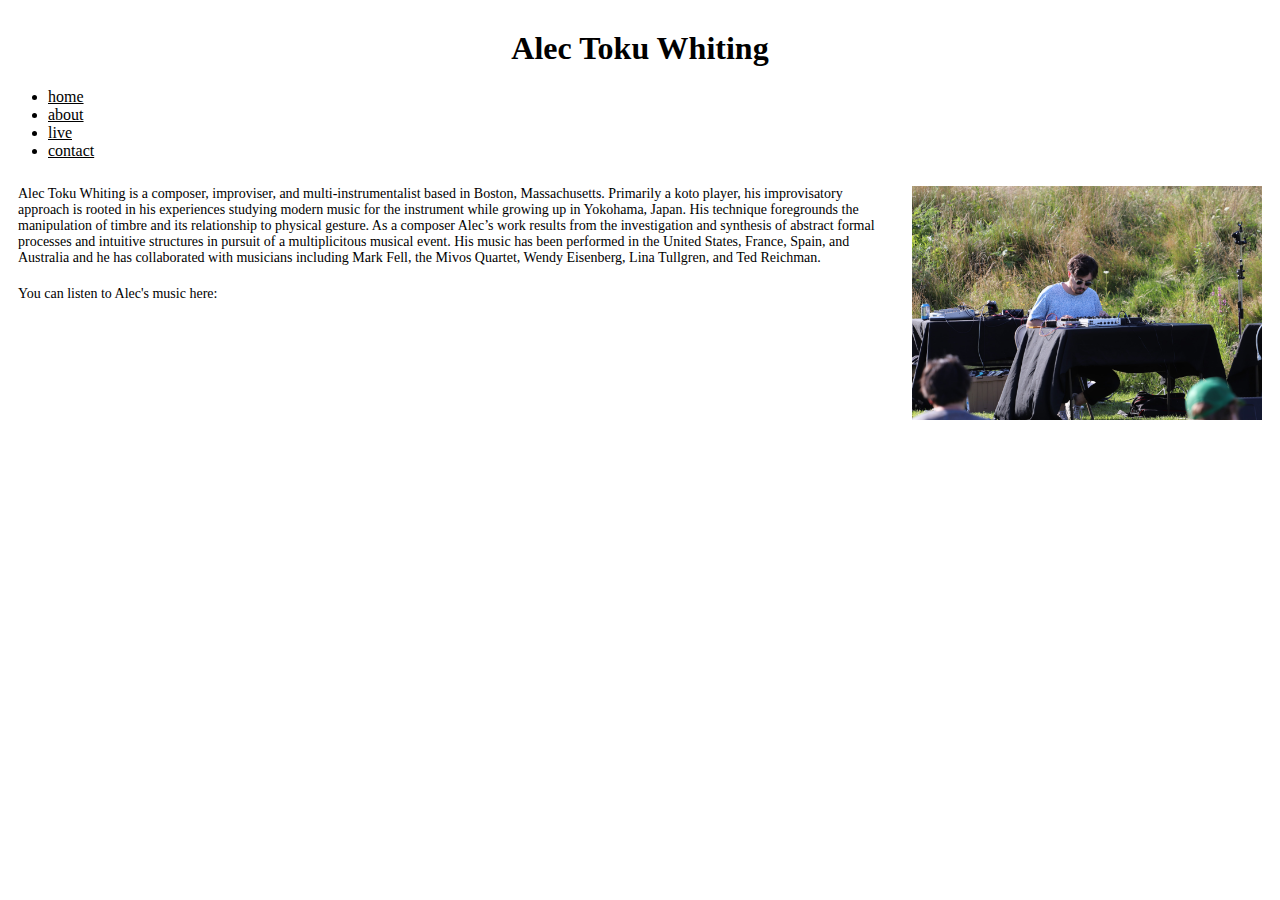
==== about.html @ 817f7ead "adding homepage" ====
<!DOCTYPE html>

<html lang="en">
    <head>
        <link rel="stylesheet" href="https://cdn.jsdelivr.net/npm/bootstrap@4.5.3/dist/css/bootstrap.min.css" integrity="sha384-TX8t27EcRE3e/ihU7zmQxVncDAy5uIKz4rEkgIXeMed4M0jlfIDPvg6uqKI2xXr2" crossorigin="anonymous">
        <script src="https://code.jquery.com/jquery-3.5.1.slim.min.js" integrity="sha384-DfXdz2htPH0lsSSs5nCTpuj/zy4C+OGpamoFVy38MVBnE+IbbVYUew+OrCXaRkfj" crossorigin="anonymous"></script>
        <script src="https://cdn.jsdelivr.net/npm/bootstrap@4.5.3/dist/js/bootstrap.bundle.min.js" integrity="sha384-ho+j7jyWK8fNQe+A12Hb8AhRq26LrZ/JpcUGGOn+Y7RsweNrtN/tE3MoK7ZeZDyx" crossorigin="anonymous"></script>
        <link href="styles.css" rel="stylesheet">
        <title>Alec Toku Whiting - about</title>
    </head>
    <body>

        <h1>Alec Toku Whiting</h1>

        <div>
            <ul class="nav justify-content-center">
                <li class="nav-item">
                    <a class="nav-link" aria-current="page" href="index.html">home</a>
                </li>
                <li class="nav-item">
                    <a class="nav-link disabled" aria-current="page" href="about.html">about</a>
                </li>
                <li class="nav-item">
                    <a class="nav-link" href="live.html">live</a>
                </li>
                <li class="nav-item">
                    <a class="nav-link" href ="contact.html">contact</a>
                </li>
              </ul>
        </div>

        <section class="container">
            <div class="contained">
                <p id="bio">
                    Alec Toku Whiting is a composer, improviser, and multi-instrumentalist based in Boston, Massachusetts. Primarily a koto player, his improvisatory approach is rooted in his experiences studying modern music for the instrument while growing up in Yokohama, Japan. His technique foregrounds the manipulation of timbre and its relationship to physical gesture. As a composer Alec’s work results from the investigation and synthesis of abstract formal processes and intuitive structures in pursuit of a multiplicitous musical event. His music has been performed in the United States, France, Spain, and Australia and he has collaborated with musicians including Mark Fell, the Mivos Quartet, Wendy Eisenberg, Lina Tullgren, and Ted Reichman.
                </p>
                <p>
                    You can listen to Alec's music here:
                    <br>
                    <iframe allowtransparency="true" scrolling="no" frameborder="no" src="https://w.soundcloud.com/icon/?url=http%3A%2F%2Fsoundcloud.com%2Falec-toku-whiting&color=orange_white&size=32" style="width: 32px; height: 32px;"></iframe>
                </p>
            </div>
            <div class="contained">
                <img id="synths" src="w_synths.JPEG">
            </div>
        </section>
    </body>
</html>
---- styles.css ----
body {
    font-family: "andale mono";
}

h1 {
    margin-top: 30px;
    text-align: center;
}

.nav-link {
    color: black;
}

.nav-link:hover {
    color: red;
}

img {
    padding: 10px;
}

#koto {
    display: block;
    margin-left: auto;
    margin-right: auto;
    width: 60%;
}

p {
    font-size: 14px;
    margin: 10px;
}

#bio {
    display: inline-flex;
    margin-left: 10px;
    margin-right: 10px;
}

#synths {
    display: inline-flex;
    width: 350px;
}

.container {
    display: flex;
    margin-top: 13px;
}

.contained {
    flex: auto;
}

h2 {
    font-size: 20px;
    font-weight: bold;
}

#noShows {
    color: grey;
}

#shows {
    font-size: 14px;
    padding: 20px;
}

.eventLink {
    color: red;
}

textarea {
    width: 500px;
    height: 200px;
}

input {
    margin-bottom: 10px;
}

button {
    margin: 10px;
}

iframe {
    margin-top: 10px;
}
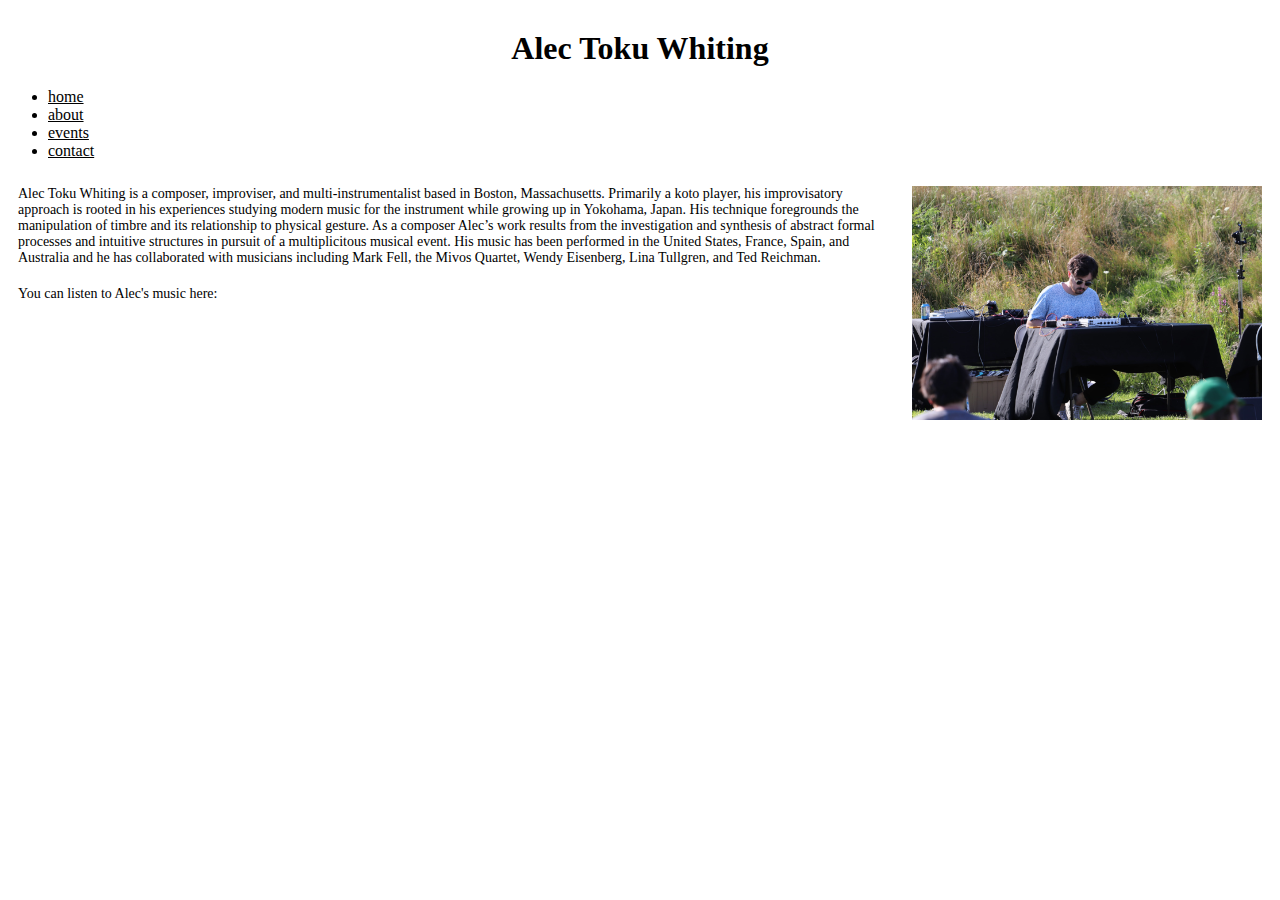
==== commit 8e820000: "fix link" ====
--- a/about.html
+++ b/about.html
@@ -15,13 +15,13 @@
         <div>
             <ul class="nav justify-content-center">
                 <li class="nav-item">
-                    <a class="nav-link" aria-current="page" href="index.html">home</a>
+                    <a class="nav-link" href="index.html">home</a>
                 </li>
                 <li class="nav-item">
                     <a class="nav-link disabled" aria-current="page" href="about.html">about</a>
                 </li>
                 <li class="nav-item">
-                    <a class="nav-link" href="live.html">live</a>
+                    <a class="nav-link" href="events.html">events</a>
                 </li>
                 <li class="nav-item">
                     <a class="nav-link" href ="contact.html">contact</a>
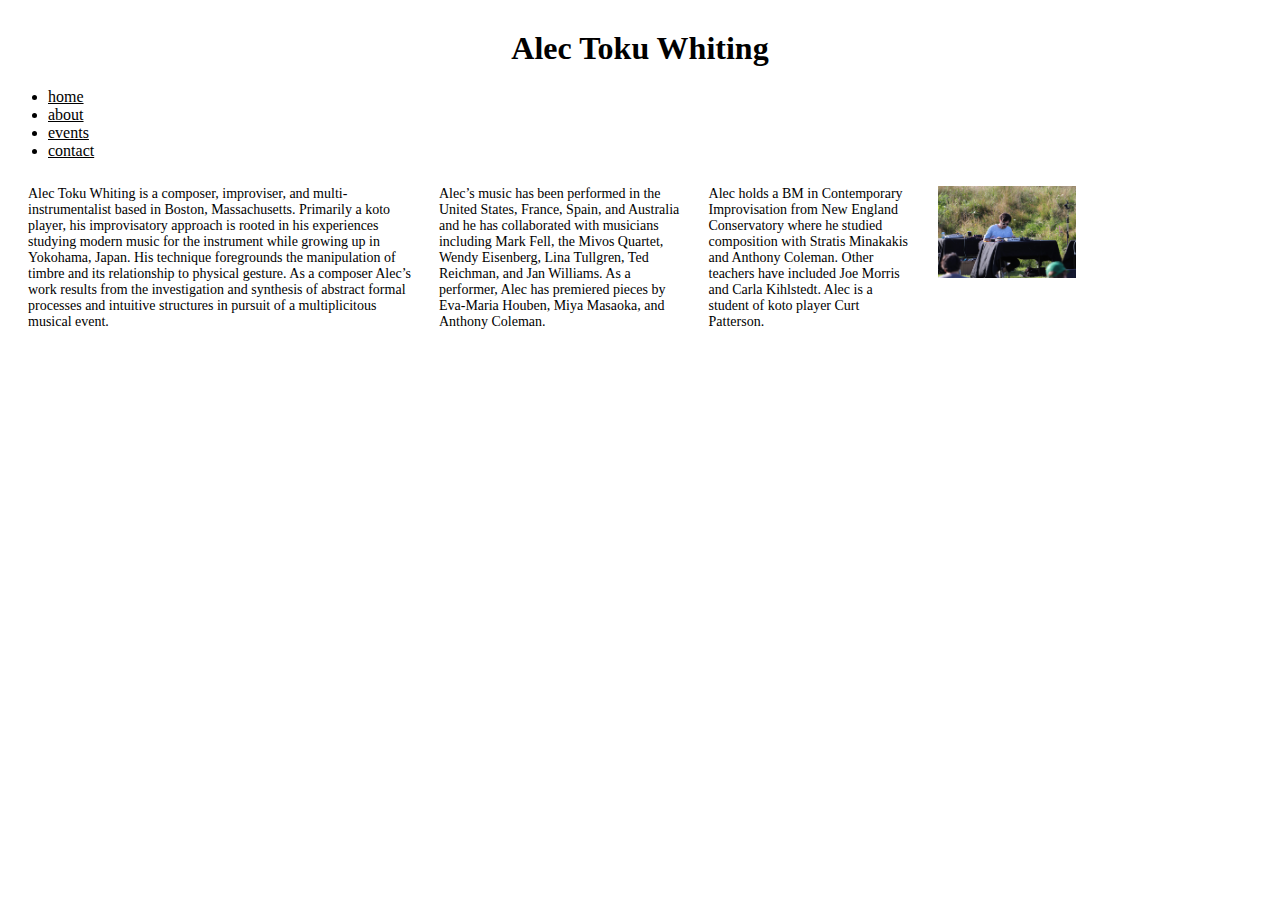
==== commit 9b04b6ae: "changed bio, some styles. added more tagging." ====
--- a/about.html
+++ b/about.html
@@ -10,39 +10,44 @@
     </head>
     <body>
 
-        <h1>Alec Toku Whiting</h1>
+        <header>
+            <h1>Alec Toku Whiting</h1>
 
-        <div>
-            <ul class="nav justify-content-center">
-                <li class="nav-item">
-                    <a class="nav-link" href="index.html">home</a>
-                </li>
-                <li class="nav-item">
-                    <a class="nav-link disabled" aria-current="page" href="about.html">about</a>
-                </li>
-                <li class="nav-item">
-                    <a class="nav-link" href="events.html">events</a>
-                </li>
-                <li class="nav-item">
-                    <a class="nav-link" href ="contact.html">contact</a>
-                </li>
-              </ul>
-        </div>
+            <div>
+                <ul class="nav justify-content-center">
+                    <li class="nav-item">
+                        <a class="nav-link" href="index.html">home</a>
+                    </li>
+                    <li class="nav-item">
+                        <a class="nav-link disabled" aria-current="page" href="about.html">about</a>
+                    </li>
+                    <li class="nav-item">
+                        <a class="nav-link" href="events.html">events</a>
+                    </li>
+                    <li class="nav-item">
+                        <a class="nav-link" href ="contact.html">contact</a>
+                    </li>
+                </ul>
+            </div>
+        </header>
 
-        <section class="container">
-            <div class="contained">
-                <p id="bio">
-                    Alec Toku Whiting is a composer, improviser, and multi-instrumentalist based in Boston, Massachusetts. Primarily a koto player, his improvisatory approach is rooted in his experiences studying modern music for the instrument while growing up in Yokohama, Japan. His technique foregrounds the manipulation of timbre and its relationship to physical gesture. As a composer Alec’s work results from the investigation and synthesis of abstract formal processes and intuitive structures in pursuit of a multiplicitous musical event. His music has been performed in the United States, France, Spain, and Australia and he has collaborated with musicians including Mark Fell, the Mivos Quartet, Wendy Eisenberg, Lina Tullgren, and Ted Reichman.
-                </p>
-                <p>
-                    You can listen to Alec's music here:
-                    <br>
-                    <iframe allowtransparency="true" scrolling="no" frameborder="no" src="https://w.soundcloud.com/icon/?url=http%3A%2F%2Fsoundcloud.com%2Falec-toku-whiting&color=orange_white&size=32" style="width: 32px; height: 32px;"></iframe>
-                </p>
-            </div>
-            <div class="contained">
-                <img id="synths" src="w_synths.JPEG">
-            </div>
-        </section>
+        <main>
+            <section class="container">
+                <div class="contained" id="bio">
+                    <p>
+                        Alec Toku Whiting is a composer, improviser, and multi-instrumentalist based in Boston, Massachusetts. Primarily a koto player, his improvisatory approach is rooted in his experiences studying modern music for the instrument while growing up in Yokohama, Japan. His technique foregrounds the manipulation of timbre and its relationship to physical gesture. As a composer Alec’s work results from the investigation and synthesis of abstract formal processes and intuitive structures in pursuit of a multiplicitous musical event.
+                    </p>
+                    <p>
+                        Alec’s music has been performed in the United States, France, Spain, and Australia and he has collaborated with musicians including Mark Fell, the Mivos Quartet, Wendy Eisenberg, Lina Tullgren, Ted Reichman, and Jan Williams. As a performer, Alec has premiered pieces by Eva-Maria Houben, Miya Masaoka, and Anthony Coleman.
+                    </p>
+                    <p>
+                        Alec holds a BM in Contemporary Improvisation from New England Conservatory where he studied composition with Stratis Minakakis and Anthony Coleman. Other teachers have included Joe Morris and Carla Kihlstedt. Alec is a student of koto player Curt Patterson. 
+                    </p>
+                </div>
+                <div class="contained">
+                    <img id="synths" src="w_synths.JPEG">
+                </div>
+            </section>
+        </main>
     </body>
 </html>
--- a/styles.css
+++ b/styles.css
@@ -33,13 +33,14 @@
 
 #bio {
     display: inline-flex;
+    flex: auto;
     margin-left: 10px;
     margin-right: 10px;
 }
 
 #synths {
     display: inline-flex;
-    width: 350px;
+    width: 40%;
 }
 
 .container {
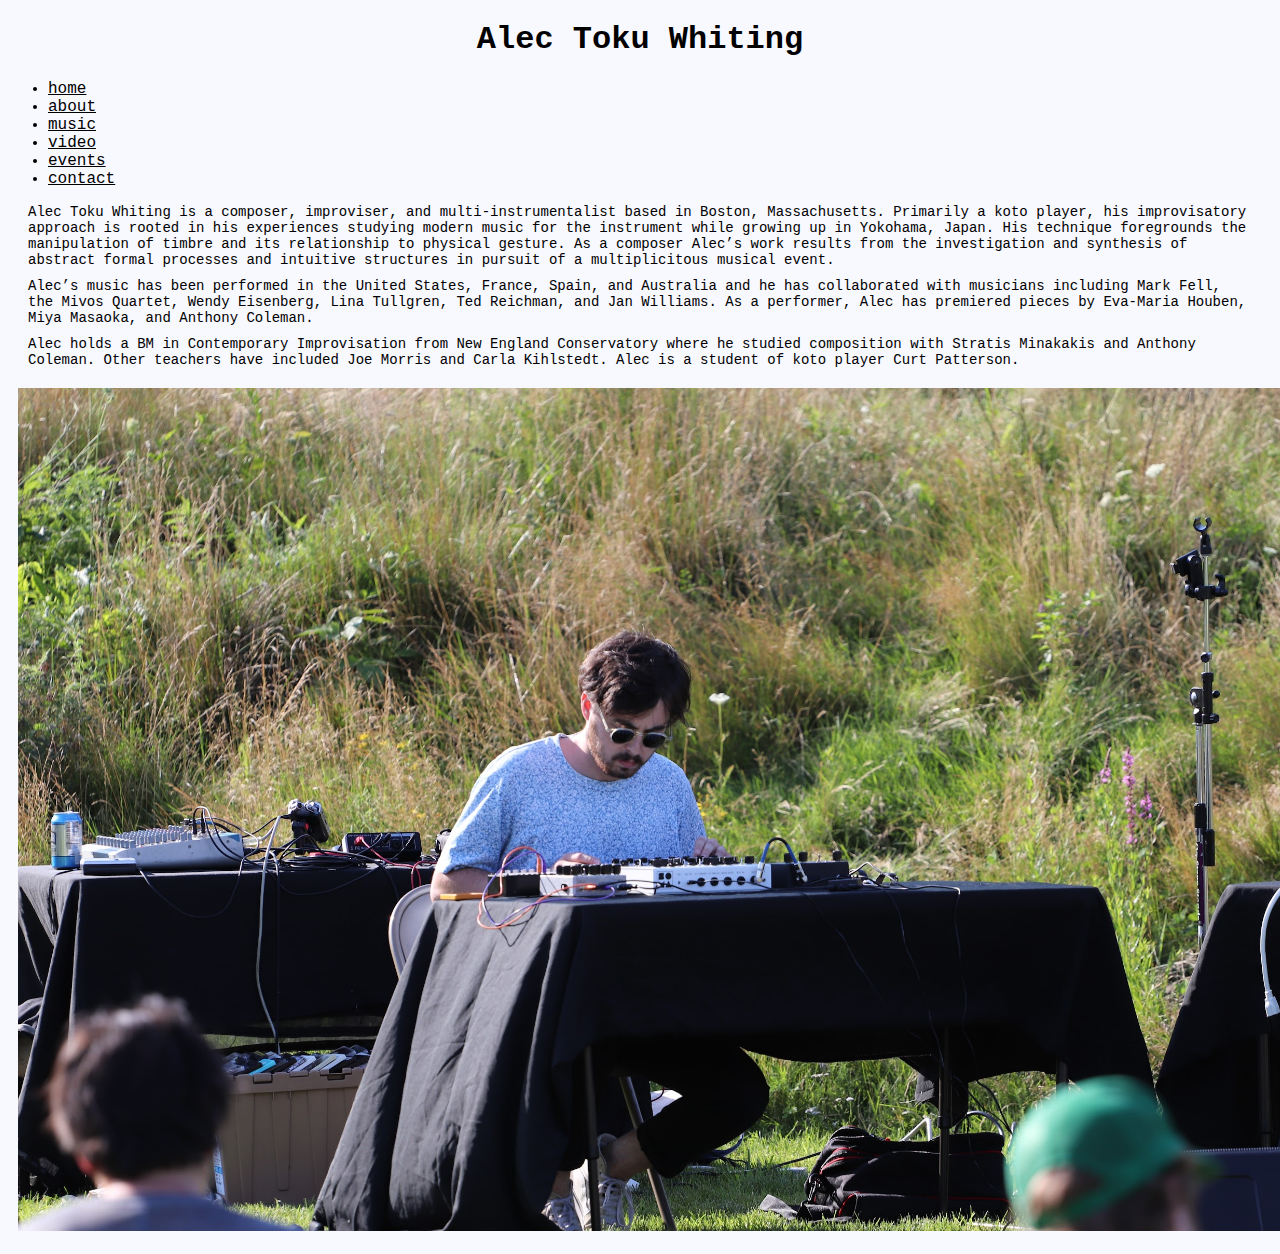
==== commit 8b780a0e: "added video and music, various tweaks" ====
--- a/about.html
+++ b/about.html
@@ -11,7 +11,7 @@
     <body>
 
         <header>
-            <h1>Alec Toku Whiting</h1>
+            <h1 class="center">Alec Toku Whiting</h1>
 
             <div>
                 <ul class="nav justify-content-center">
@@ -22,10 +22,16 @@
                         <a class="nav-link disabled" aria-current="page" href="about.html">about</a>
                     </li>
                     <li class="nav-item">
+                        <a class="nav-link" href="music.html">music</a>
+                    </li>
+                    <li class="nav-item">
+                        <a class="nav-link" href="video.html">video</a>
+                    </li>
+                    <li class="nav-item">
                         <a class="nav-link" href="events.html">events</a>
                     </li>
                     <li class="nav-item">
-                        <a class="nav-link" href ="contact.html">contact</a>
+                        <a class="nav-link" href="contact.html">contact</a>
                     </li>
                 </ul>
             </div>
--- a/styles.css
+++ b/styles.css
@@ -1,10 +1,6 @@
 body {
-    font-family: "andale mono";
-}
-
-h1 {
-    margin-top: 30px;
-    text-align: center;
+    background-color: #f8f8ff;
+    font-family: "Andale Mono", "Lucida Console", "Courier New", monospace;
 }
 
 .nav-link {
@@ -32,30 +28,24 @@
 }
 
 #bio {
-    display: inline-flex;
     flex: auto;
     margin-left: 10px;
     margin-right: 10px;
 }
 
 #synths {
-    display: inline-flex;
-    width: 40%;
+    width: 100%;
 }
-
+/* 
 .container {
     display: flex;
     margin-top: 13px;
-}
+} */
 
 .contained {
     flex: auto;
 }
 
-h2 {
-    font-size: 20px;
-    font-weight: bold;
-}
 
 #noShows {
     color: grey;
@@ -85,4 +75,14 @@
 
 iframe {
     margin-top: 10px;
+}
+
+/* new */
+
+.center {
+    text-align: center;
+}
+
+.right {
+    text-align: right;
 }